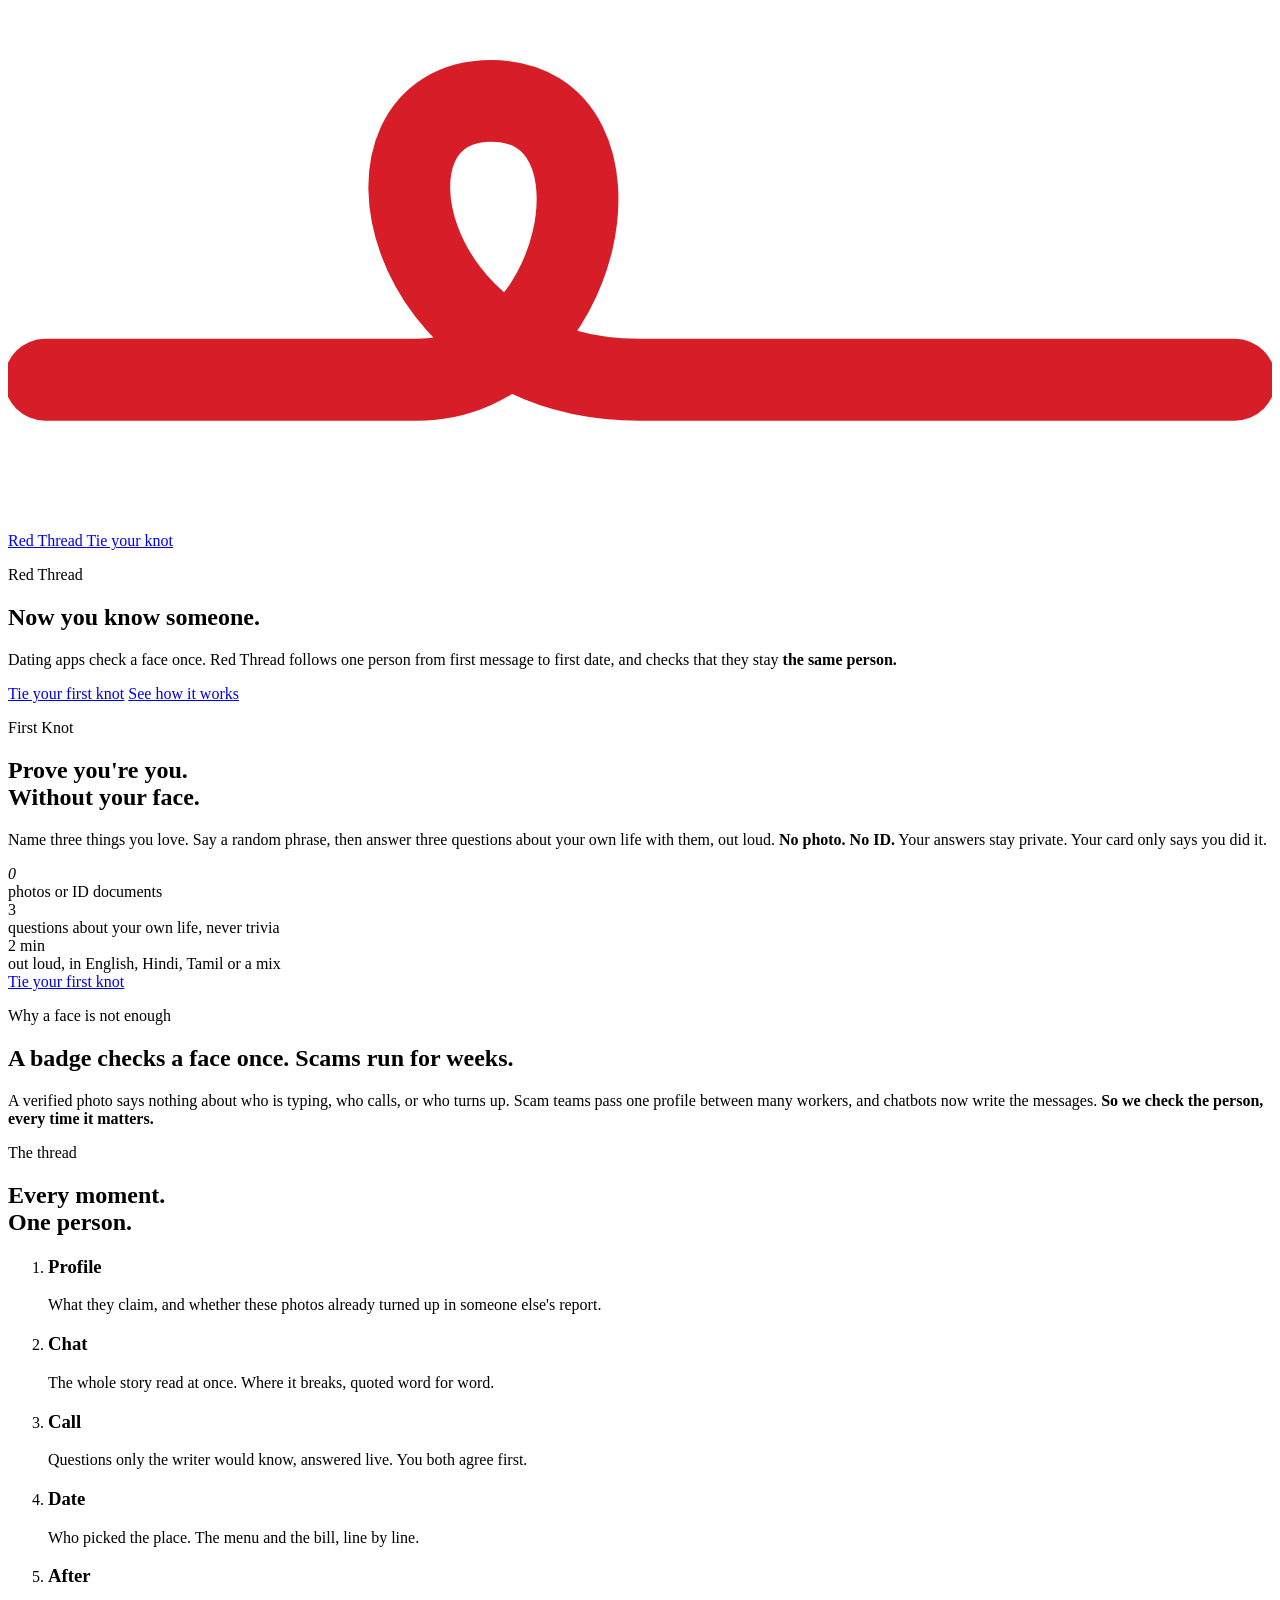
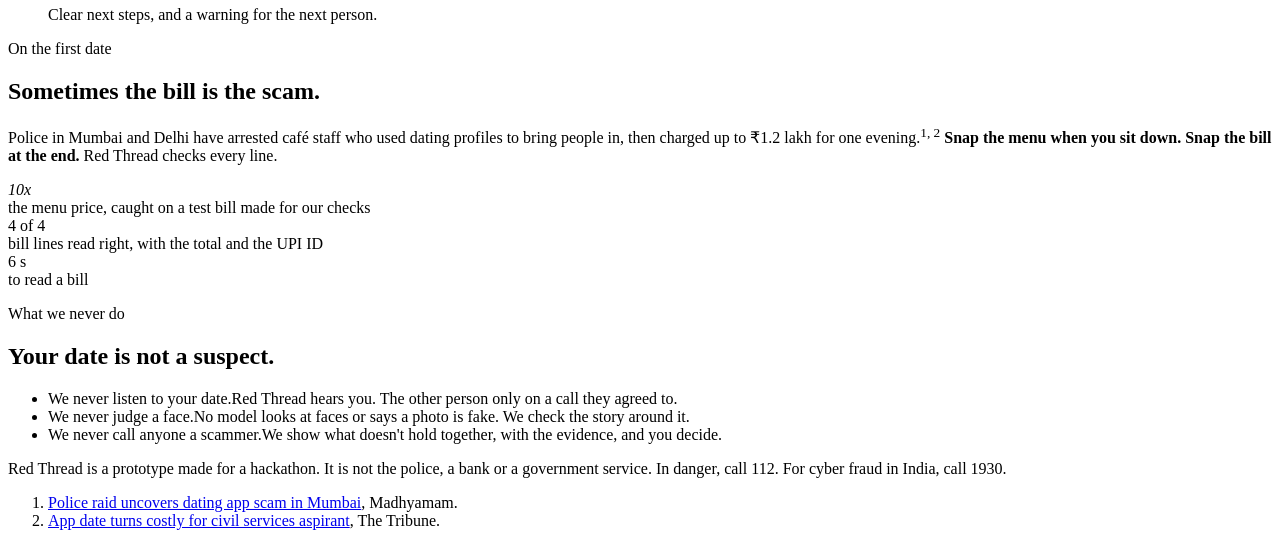
==== redthread/web/index.html @ 72b59d44 "Add First Knot and the web app: prove you're you, without your face A person names three interests. " ====
<!doctype html>
<html lang="en">
<head>
<meta charset="utf-8">
<meta name="viewport" content="width=device-width, initial-scale=1">
<title>Red Thread. Now you know someone.</title>
<meta name="description" content="Red Thread follows one person from first message to first date, and checks they stay the same person.">
<link rel="stylesheet" href="/static/app.css">
<link rel="icon" href="/static/knot.svg" type="image/svg+xml">
</head>
<body>
<header class="top">
  <div class="wrap">
    <a class="mark" href="/" aria-label="Red Thread home">
      <svg viewBox="0 0 34 14" aria-hidden="true"><path d="M1 10H11C15.5 10 17 2.5 13 2.5S10.5 10 17 10H33" fill="none" stroke="#d71e28" stroke-width="2.2" stroke-linecap="round"/></svg>
      Red Thread
    </a>
    <a class="btn btn-red" href="/knot">Tie your knot</a>
  </div>
</header>

<main>
  <section class="band">
    <div class="wrap center reveal">
      <p class="eyebrow">Red Thread</p>
      <h1 class="display">Now you know someone.</h1>
      <p class="lede">Dating apps check a face once. Red Thread follows one person from first message to first date, and checks that they stay <strong>the same person.</strong></p>
      <div class="actions">
        <a class="btn btn-red" href="/knot">Tie your first knot</a>
        <a class="link" href="#how">See how it works</a>
      </div>
    </div>
  </section>

  <div class="seam" aria-hidden="true"><i></i><b></b></div>

  <section class="band alt" id="knot">
    <div class="wrap reveal">
      <p class="eyebrow">First Knot</p>
      <h2 class="headline">Prove you're you.<br>Without your face.</h2>
      <p class="lede">Name three things you love. Say a random phrase, then answer three questions about your own life with them, out loud. <strong>No photo. No ID.</strong> Your answers stay private. Your card only says you did it.</p>
      <div class="stats">
        <div class="stat"><div class="num"><em>0</em></div><div class="cap">photos or ID documents</div></div>
        <div class="stat"><div class="num">3</div><div class="cap">questions about your own life, never trivia</div></div>
        <div class="stat"><div class="num">2 min</div><div class="cap">out loud, in English, Hindi, Tamil or a mix</div></div>
      </div>
      <div class="actions"><a class="link" href="/knot">Tie your first knot</a></div>
    </div>
  </section>

  <div class="seam" aria-hidden="true"><i></i><b></b></div>

  <section class="band">
    <div class="wrap reveal">
      <p class="eyebrow">Why a face is not enough</p>
      <h2 class="headline">A badge checks a face once. Scams run for weeks.</h2>
      <p class="lede">A verified photo says nothing about who is typing, who calls, or who turns up. Scam teams pass one profile between many workers, and chatbots now write the messages. <strong>So we check the person, every time it matters.</strong></p>
    </div>
  </section>

  <div class="seam" aria-hidden="true"><i></i><b></b></div>

  <section class="band alt" id="how">
    <div class="wrap reveal">
      <p class="eyebrow">The thread</p>
      <h2 class="headline">Every moment.<br>One person.</h2>
      <ol class="moments">
        <li><h3>Profile</h3><p>What they claim, and whether these photos already turned up in someone else's report.</p></li>
        <li><h3>Chat</h3><p>The whole story read at once. Where it breaks, quoted word for word.</p></li>
        <li><h3>Call</h3><p>Questions only the writer would know, answered live. You both agree first.</p></li>
        <li><h3>Date</h3><p>Who picked the place. The menu and the bill, line by line.</p></li>
        <li><h3>After</h3><p>Clear next steps, and a warning for the next person.</p></li>
      </ol>
    </div>
  </section>

  <div class="seam" aria-hidden="true"><i></i><b></b></div>

  <section class="band">
    <div class="wrap reveal">
      <p class="eyebrow">On the first date</p>
      <h2 class="headline">Sometimes the bill is the scam.</h2>
      <p class="lede">Police in Mumbai and Delhi have arrested café staff who used dating profiles to bring people in, then charged up to ₹1.2 lakh for one evening.<sup>1, 2</sup> <strong>Snap the menu when you sit down. Snap the bill at the end.</strong> Red Thread checks every line.</p>
      <div class="stats">
        <div class="stat"><div class="num"><em>10x</em></div><div class="cap">the menu price, caught on a test bill made for our checks</div></div>
        <div class="stat"><div class="num">4 of 4</div><div class="cap">bill lines read right, with the total and the UPI ID</div></div>
        <div class="stat"><div class="num">6 s</div><div class="cap">to read a bill</div></div>
      </div>
    </div>
  </section>

  <div class="seam" aria-hidden="true"><i></i><b></b></div>

  <section class="band alt">
    <div class="wrap reveal">
      <p class="eyebrow">What we never do</p>
      <h2 class="headline">Your date is not a suspect.</h2>
      <ul class="never">
        <li>We never listen to your date.<span>Red Thread hears you. The other person only on a call they agreed to.</span></li>
        <li>We never judge a face.<span>No model looks at faces or says a photo is fake. We check the story around it.</span></li>
        <li>We never call anyone a scammer.<span>We show what doesn't hold together, with the evidence, and you decide.</span></li>
      </ul>
    </div>
  </section>
</main>

<footer class="foot small">
  <div class="wrap">
    <p>Red Thread is a prototype made for a hackathon. It is not the police, a bank or a government service. In danger, call 112. For cyber fraud in India, call 1930.</p>
    <ol>
      <li><a href="https://madhyamamonline.com/india/police-raid-uncovers-dating-app-scam-in-mumbai-1511823" rel="noopener">Police raid uncovers dating app scam in Mumbai</a>, Madhyamam.</li>
      <li><a href="https://www.tribuneindia.com/news/delhi/app-date-turns-costly-for-civil-services-aspirant-635145" rel="noopener">App date turns costly for civil services aspirant</a>, The Tribune.</li>
    </ol>
  </div>
</footer>
<script type="module" src="/static/app.js"></script>
</body>
</html>
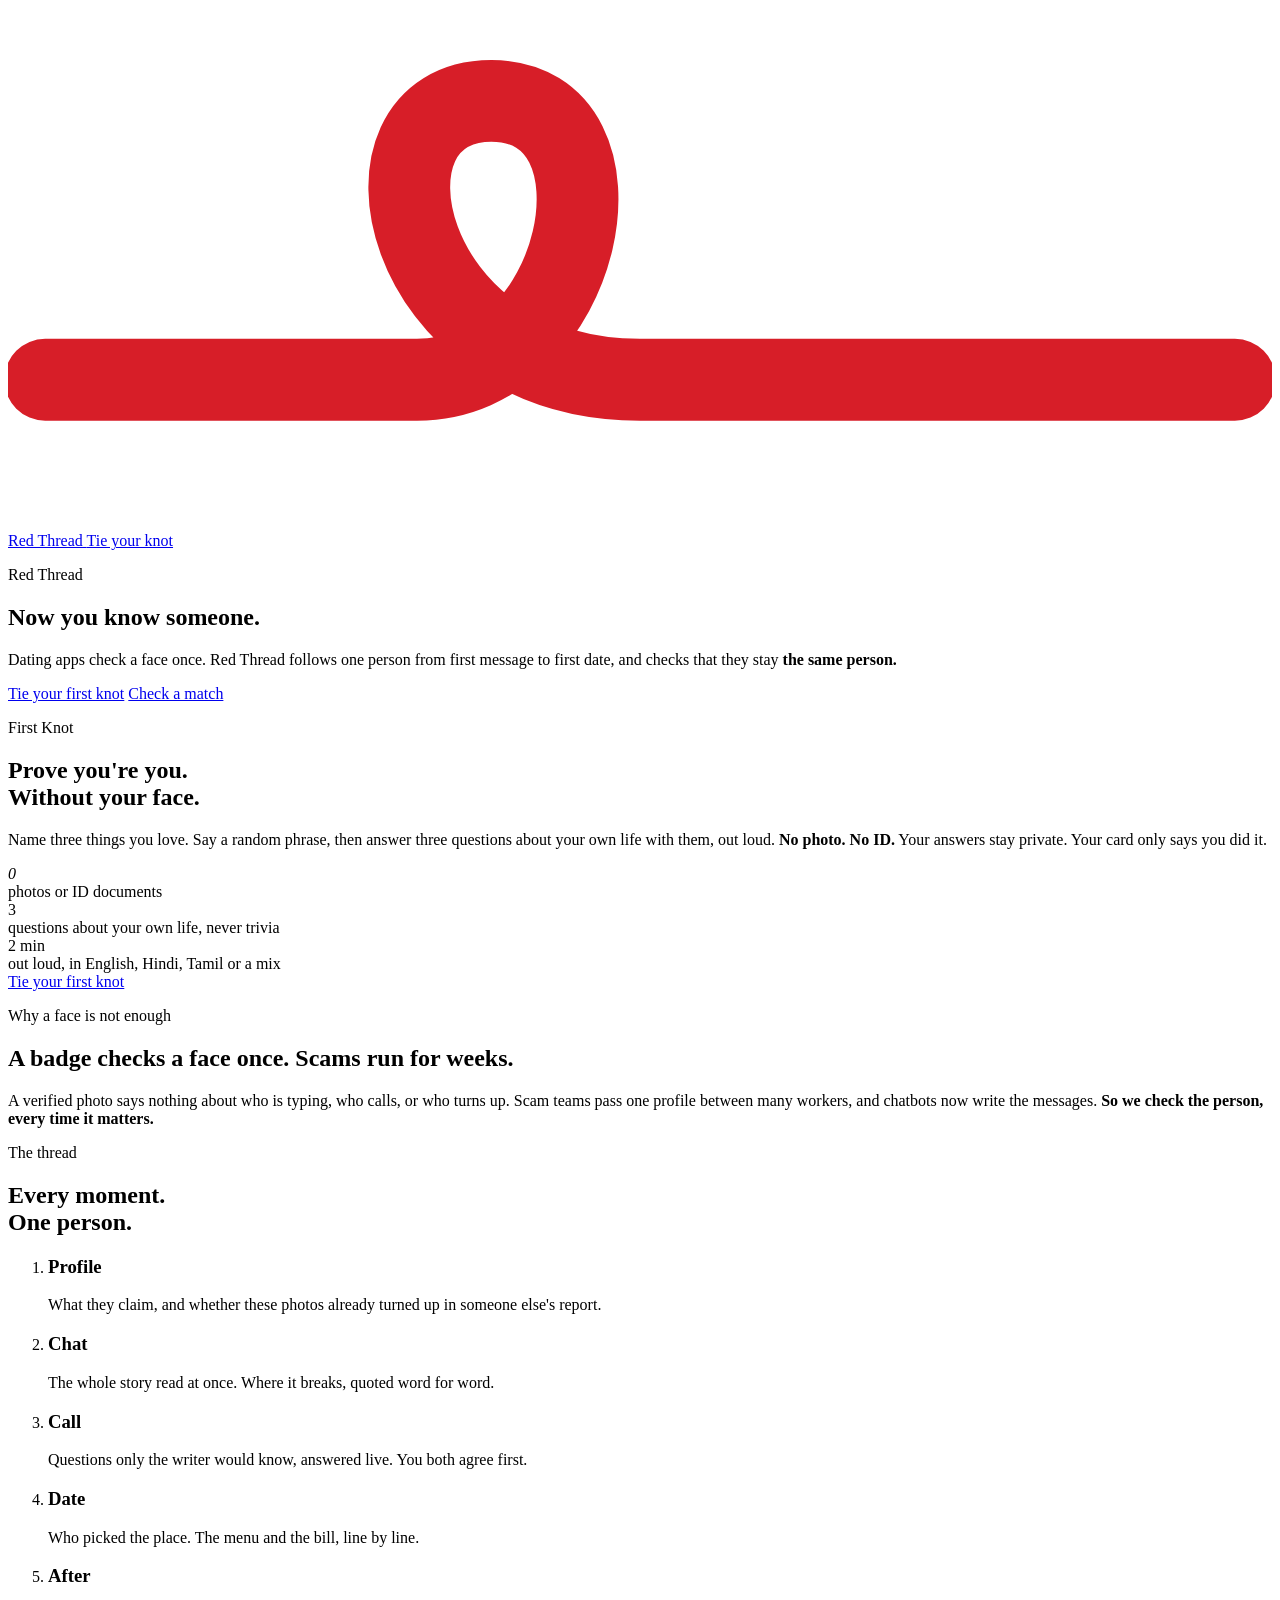
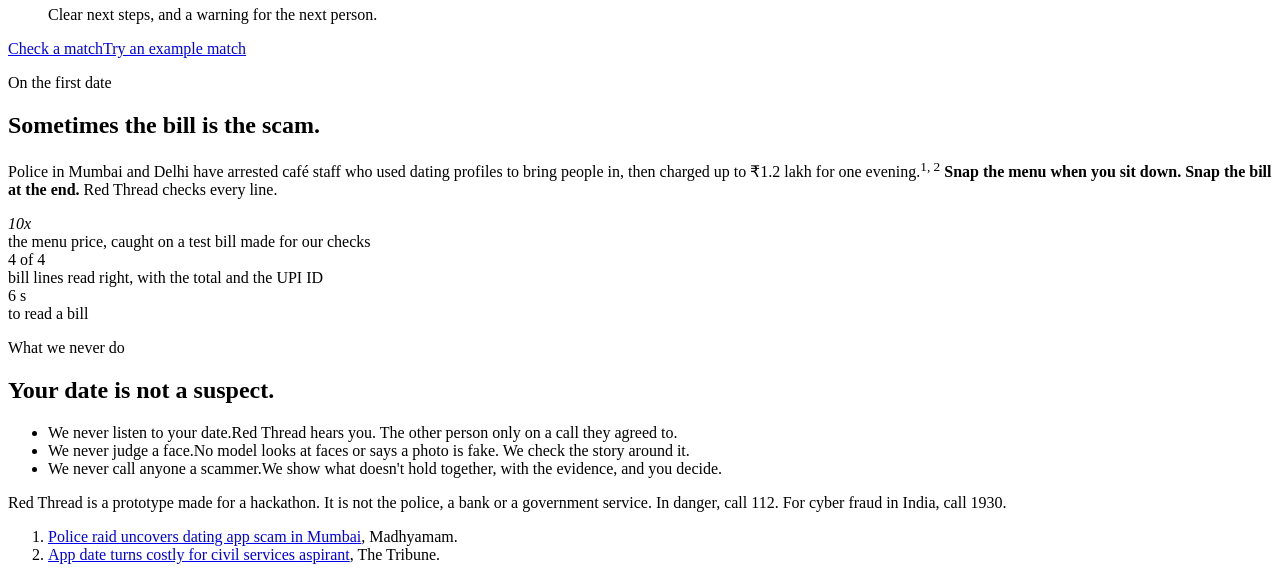
==== commit ec8bfe6d: "Add the match thread: profile, chat, story breaks and checks with sources A person adds a match's pr" ====
--- a/redthread/web/index.html
+++ b/redthread/web/index.html
@@ -27,7 +27,7 @@
       <p class="lede">Dating apps check a face once. Red Thread follows one person from first message to first date, and checks that they stay <strong>the same person.</strong></p>
       <div class="actions">
         <a class="btn btn-red" href="/knot">Tie your first knot</a>
-        <a class="link" href="#how">See how it works</a>
+        <a class="link" href="/match">Check a match</a>
       </div>
     </div>
   </section>
@@ -71,6 +71,7 @@
         <li><h3>Date</h3><p>Who picked the place. The menu and the bill, line by line.</p></li>
         <li><h3>After</h3><p>Clear next steps, and a warning for the next person.</p></li>
       </ol>
+      <div class="actions"><a class="btn btn-red" href="/match">Check a match</a><a class="link" href="/match">Try an example match</a></div>
     </div>
   </section>
 
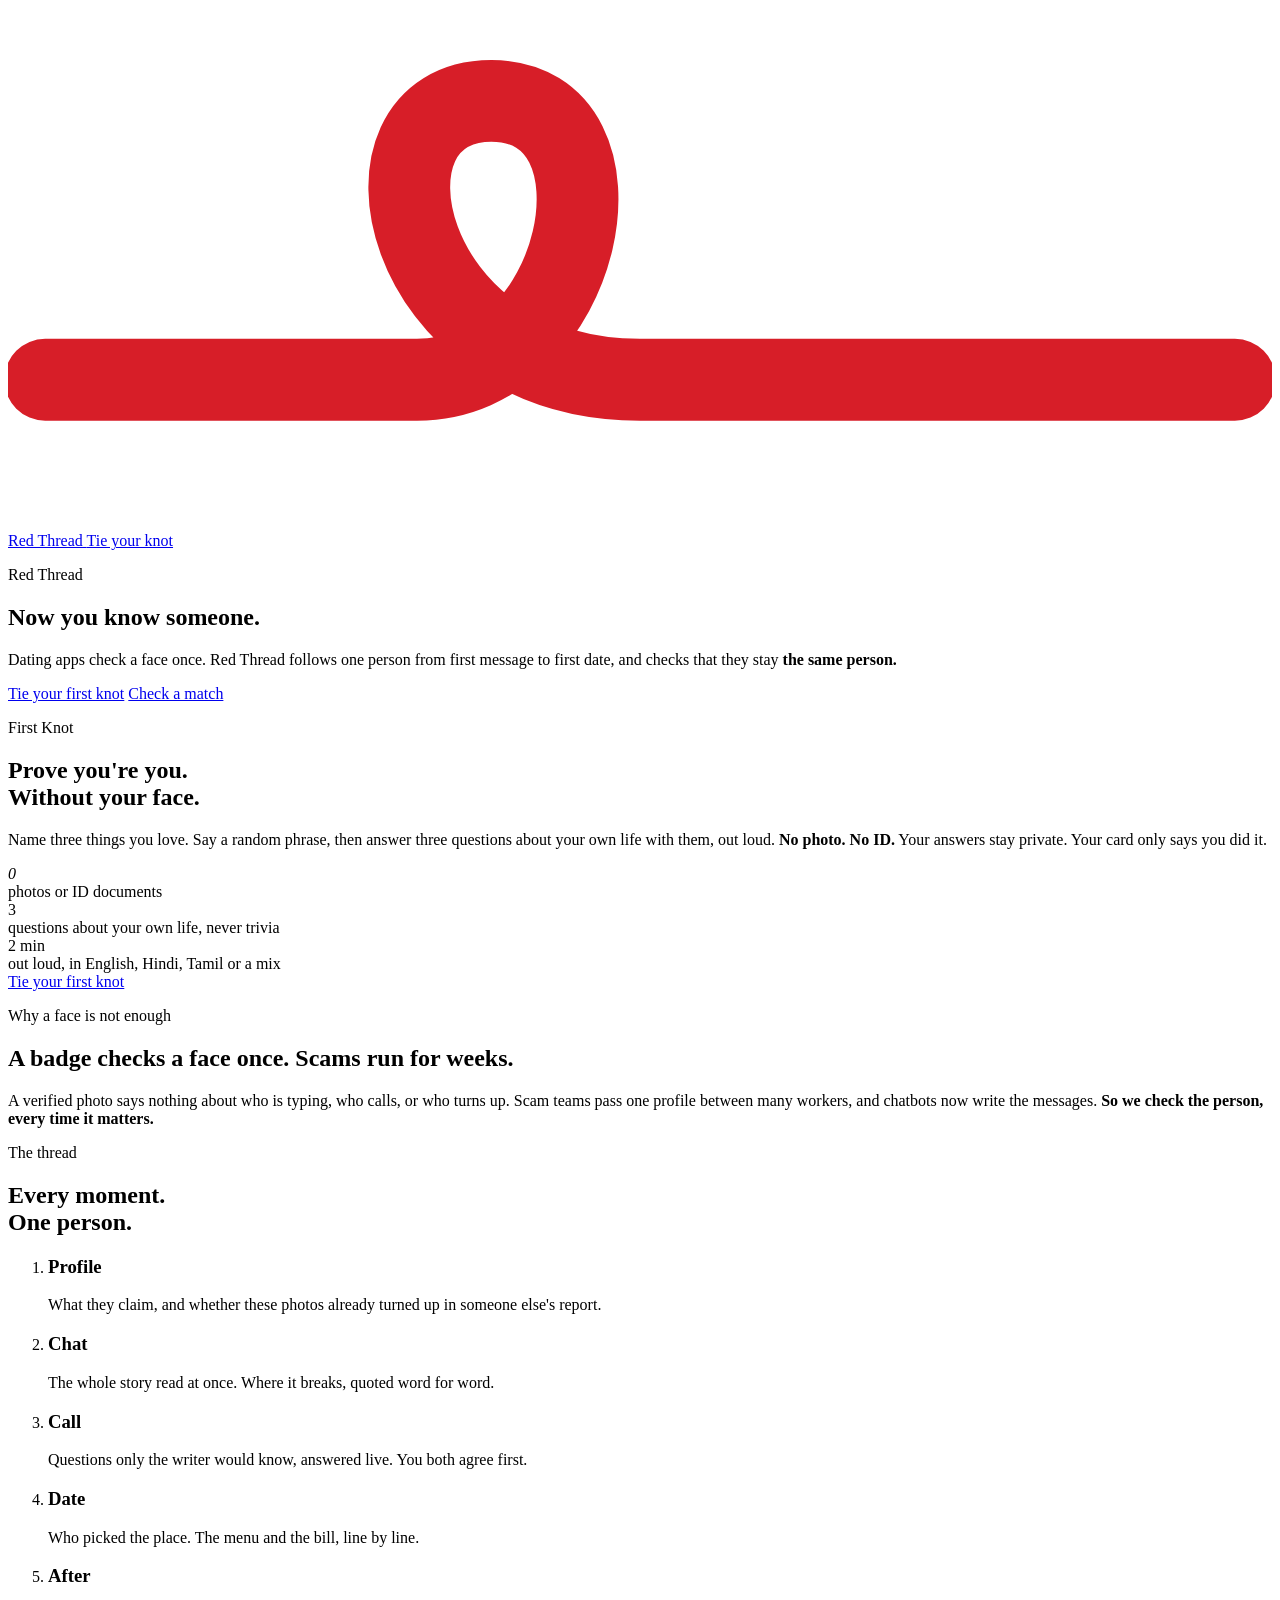
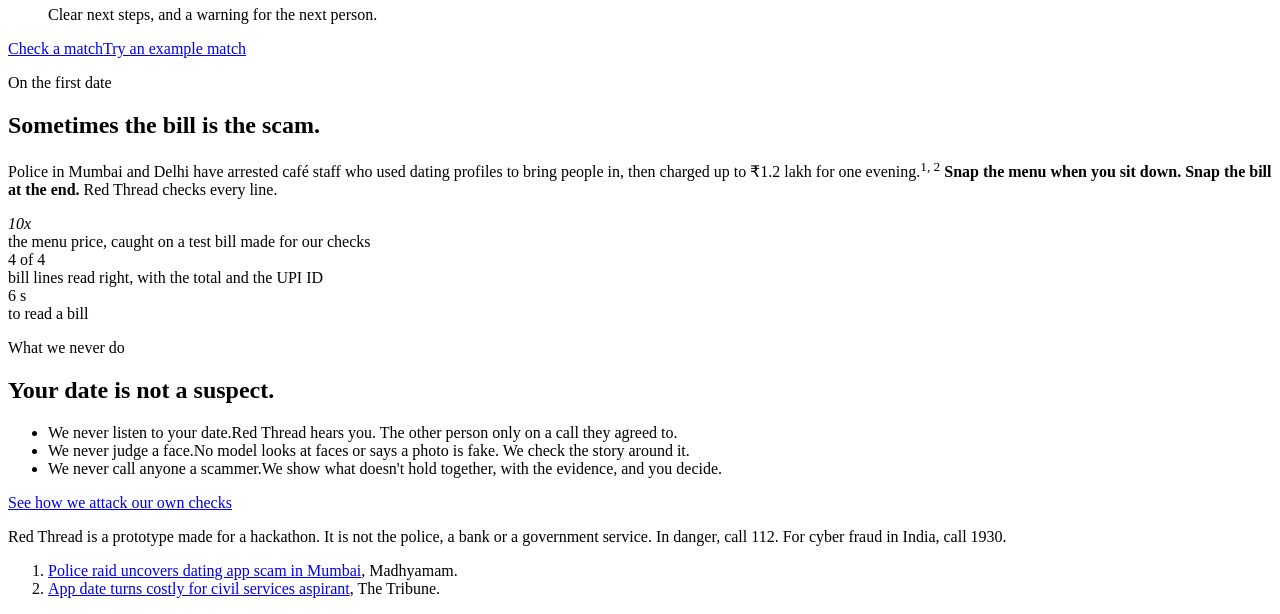
==== commit e63935dc: "Add the test lab: Meta models attack our own checks Muse Image prints ten bills from numbers we choo" ====
--- a/redthread/web/index.html
+++ b/redthread/web/index.html
@@ -101,6 +101,7 @@
         <li>We never judge a face.<span>No model looks at faces or says a photo is fake. We check the story around it.</span></li>
         <li>We never call anyone a scammer.<span>We show what doesn't hold together, with the evidence, and you decide.</span></li>
       </ul>
+      <div class="actions"><a class="link" href="/lab">See how we attack our own checks</a></div>
     </div>
   </section>
 </main>
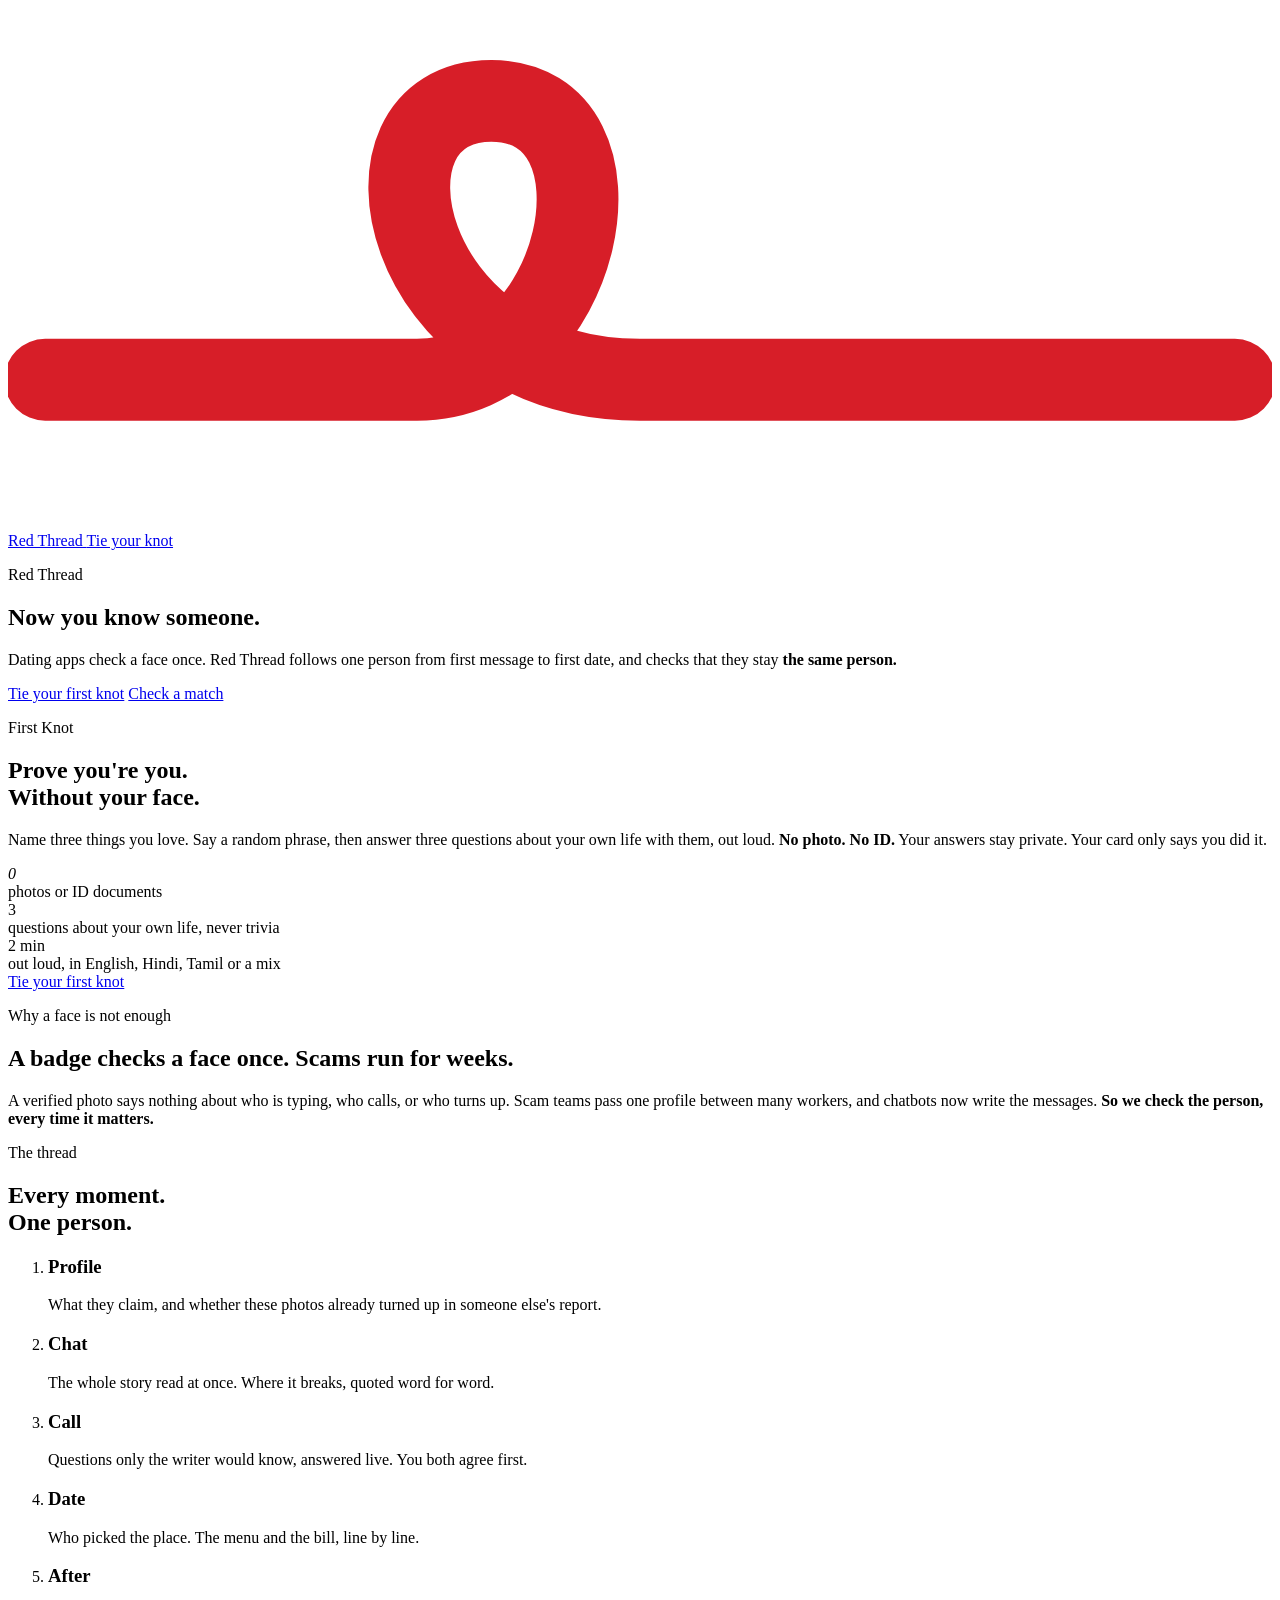
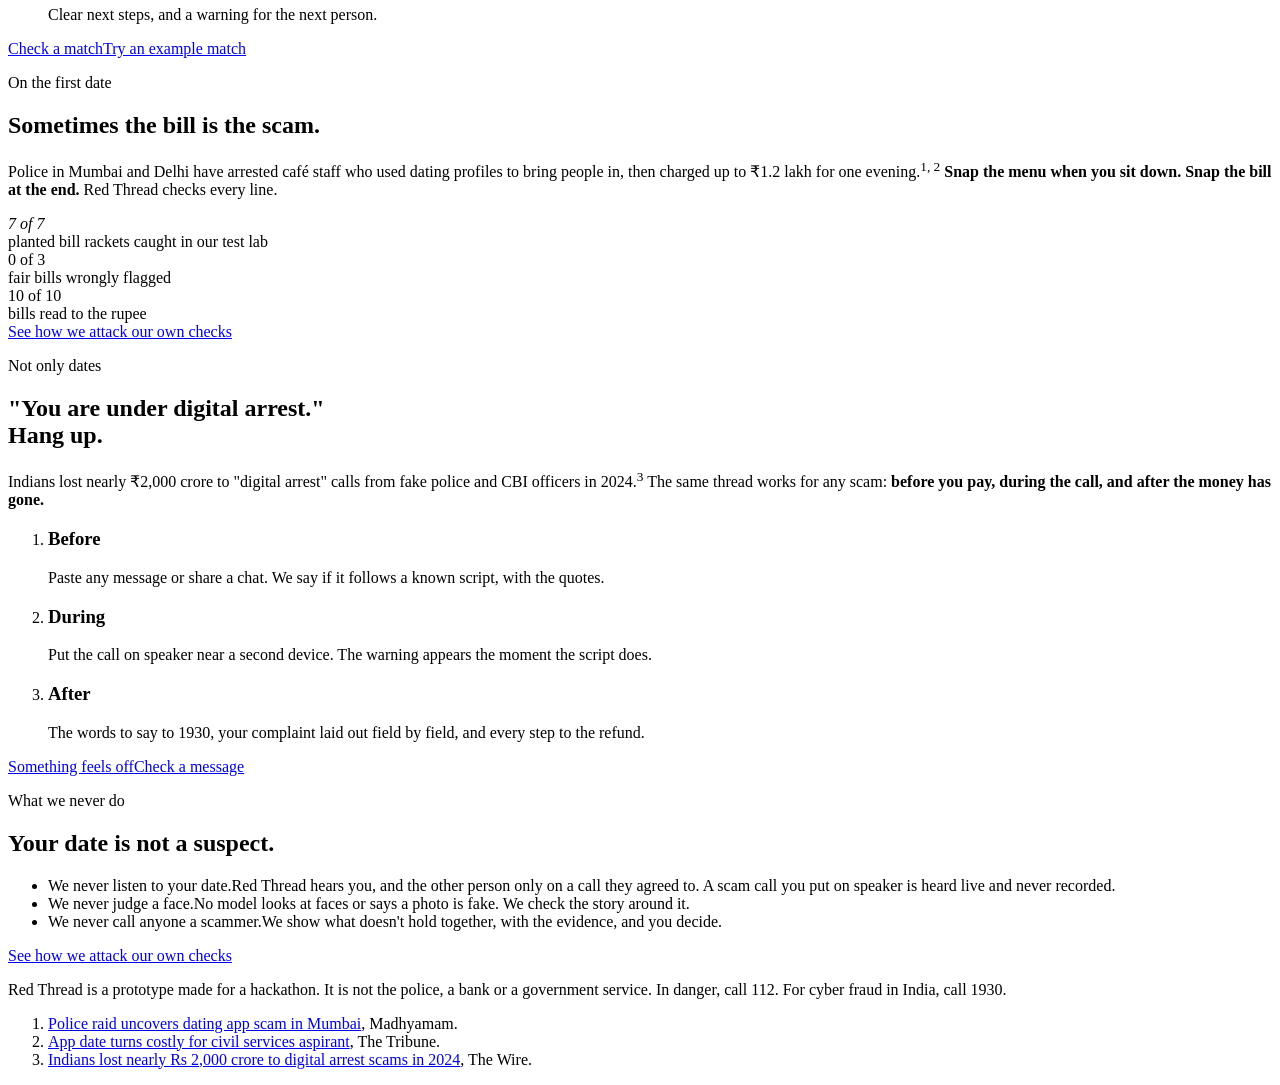
==== commit 81949d3d: "Add the scam check: one chat for any scam, and listen mode for a live call The engine built for the " ====
--- a/redthread/web/index.html
+++ b/redthread/web/index.html
@@ -83,10 +83,27 @@
       <h2 class="headline">Sometimes the bill is the scam.</h2>
       <p class="lede">Police in Mumbai and Delhi have arrested café staff who used dating profiles to bring people in, then charged up to ₹1.2 lakh for one evening.<sup>1, 2</sup> <strong>Snap the menu when you sit down. Snap the bill at the end.</strong> Red Thread checks every line.</p>
       <div class="stats">
-        <div class="stat"><div class="num"><em>10x</em></div><div class="cap">the menu price, caught on a test bill made for our checks</div></div>
-        <div class="stat"><div class="num">4 of 4</div><div class="cap">bill lines read right, with the total and the UPI ID</div></div>
-        <div class="stat"><div class="num">6 s</div><div class="cap">to read a bill</div></div>
+        <div class="stat"><div class="num"><em>7 of 7</em></div><div class="cap">planted bill rackets caught in our test lab</div></div>
+        <div class="stat"><div class="num">0 of 3</div><div class="cap">fair bills wrongly flagged</div></div>
+        <div class="stat"><div class="num">10 of 10</div><div class="cap">bills read to the rupee</div></div>
       </div>
+      <div class="actions"><a class="link" href="/lab">See how we attack our own checks</a></div>
+    </div>
+  </section>
+
+  <div class="seam" aria-hidden="true"><i></i><b></b></div>
+
+  <section class="band alt" id="any-scam">
+    <div class="wrap reveal">
+      <p class="eyebrow">Not only dates</p>
+      <h2 class="headline">"You are under digital arrest."<br>Hang up.</h2>
+      <p class="lede">Indians lost nearly ₹2,000 crore to "digital arrest" calls from fake police and CBI officers in 2024.<sup>3</sup> The same thread works for any scam: <strong>before you pay, during the call, and after the money has gone.</strong></p>
+      <ol class="moments">
+        <li><h3>Before</h3><p>Paste any message or share a chat. We say if it follows a known script, with the quotes.</p></li>
+        <li><h3>During</h3><p>Put the call on speaker near a second device. The warning appears the moment the script does.</p></li>
+        <li><h3>After</h3><p>The words to say to 1930, your complaint laid out field by field, and every step to the refund.</p></li>
+      </ol>
+      <div class="actions"><a class="btn btn-red" href="/shield">Something feels off</a><a class="link" href="/shield">Check a message</a></div>
     </div>
   </section>
 
@@ -97,7 +114,7 @@
       <p class="eyebrow">What we never do</p>
       <h2 class="headline">Your date is not a suspect.</h2>
       <ul class="never">
-        <li>We never listen to your date.<span>Red Thread hears you. The other person only on a call they agreed to.</span></li>
+        <li>We never listen to your date.<span>Red Thread hears you, and the other person only on a call they agreed to. A scam call you put on speaker is heard live and never recorded.</span></li>
         <li>We never judge a face.<span>No model looks at faces or says a photo is fake. We check the story around it.</span></li>
         <li>We never call anyone a scammer.<span>We show what doesn't hold together, with the evidence, and you decide.</span></li>
       </ul>
@@ -112,6 +129,7 @@
     <ol>
       <li><a href="https://madhyamamonline.com/india/police-raid-uncovers-dating-app-scam-in-mumbai-1511823" rel="noopener">Police raid uncovers dating app scam in Mumbai</a>, Madhyamam.</li>
       <li><a href="https://www.tribuneindia.com/news/delhi/app-date-turns-costly-for-civil-services-aspirant-635145" rel="noopener">App date turns costly for civil services aspirant</a>, The Tribune.</li>
+      <li><a href="https://thewire.in/tech/indians-lost-nearly-rs-2000-crore-to-digital-arrest-scams-in-2024-report" rel="noopener">Indians lost nearly Rs 2,000 crore to digital arrest scams in 2024</a>, The Wire.</li>
     </ol>
   </div>
 </footer>
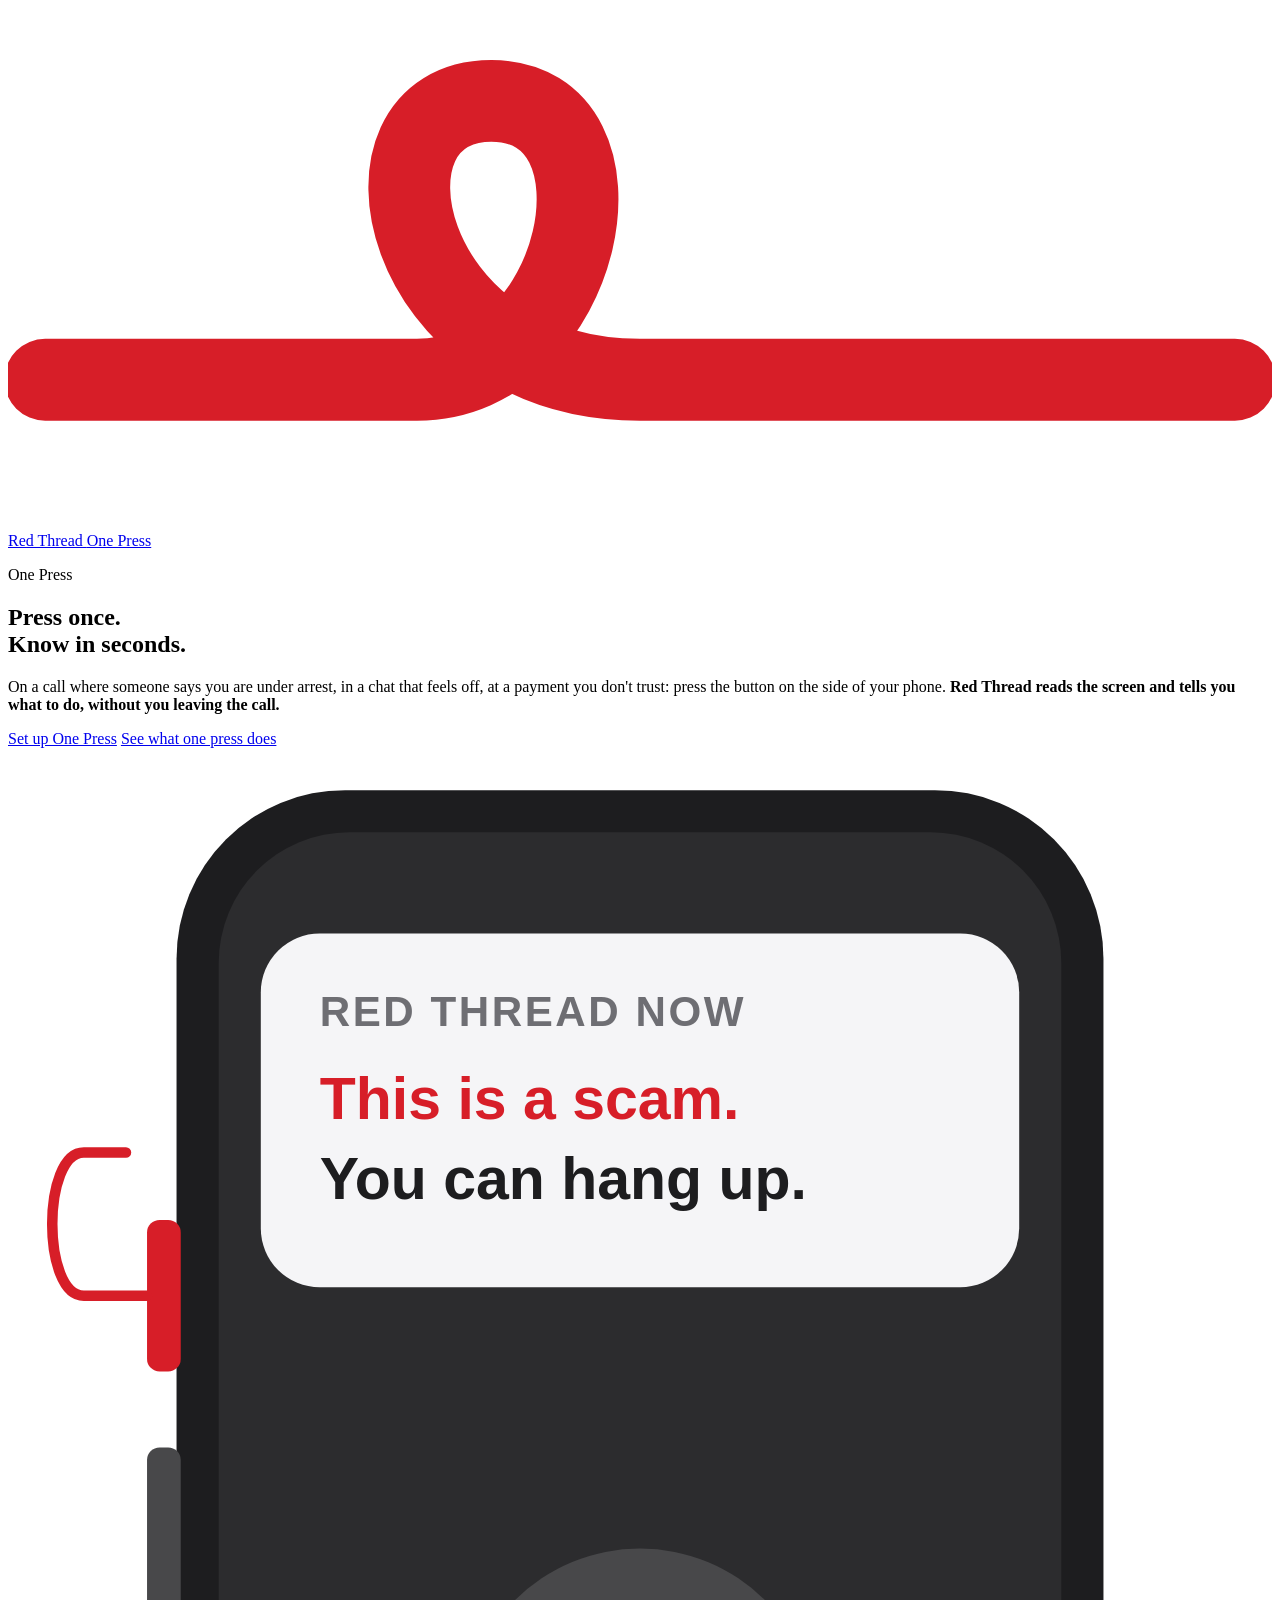
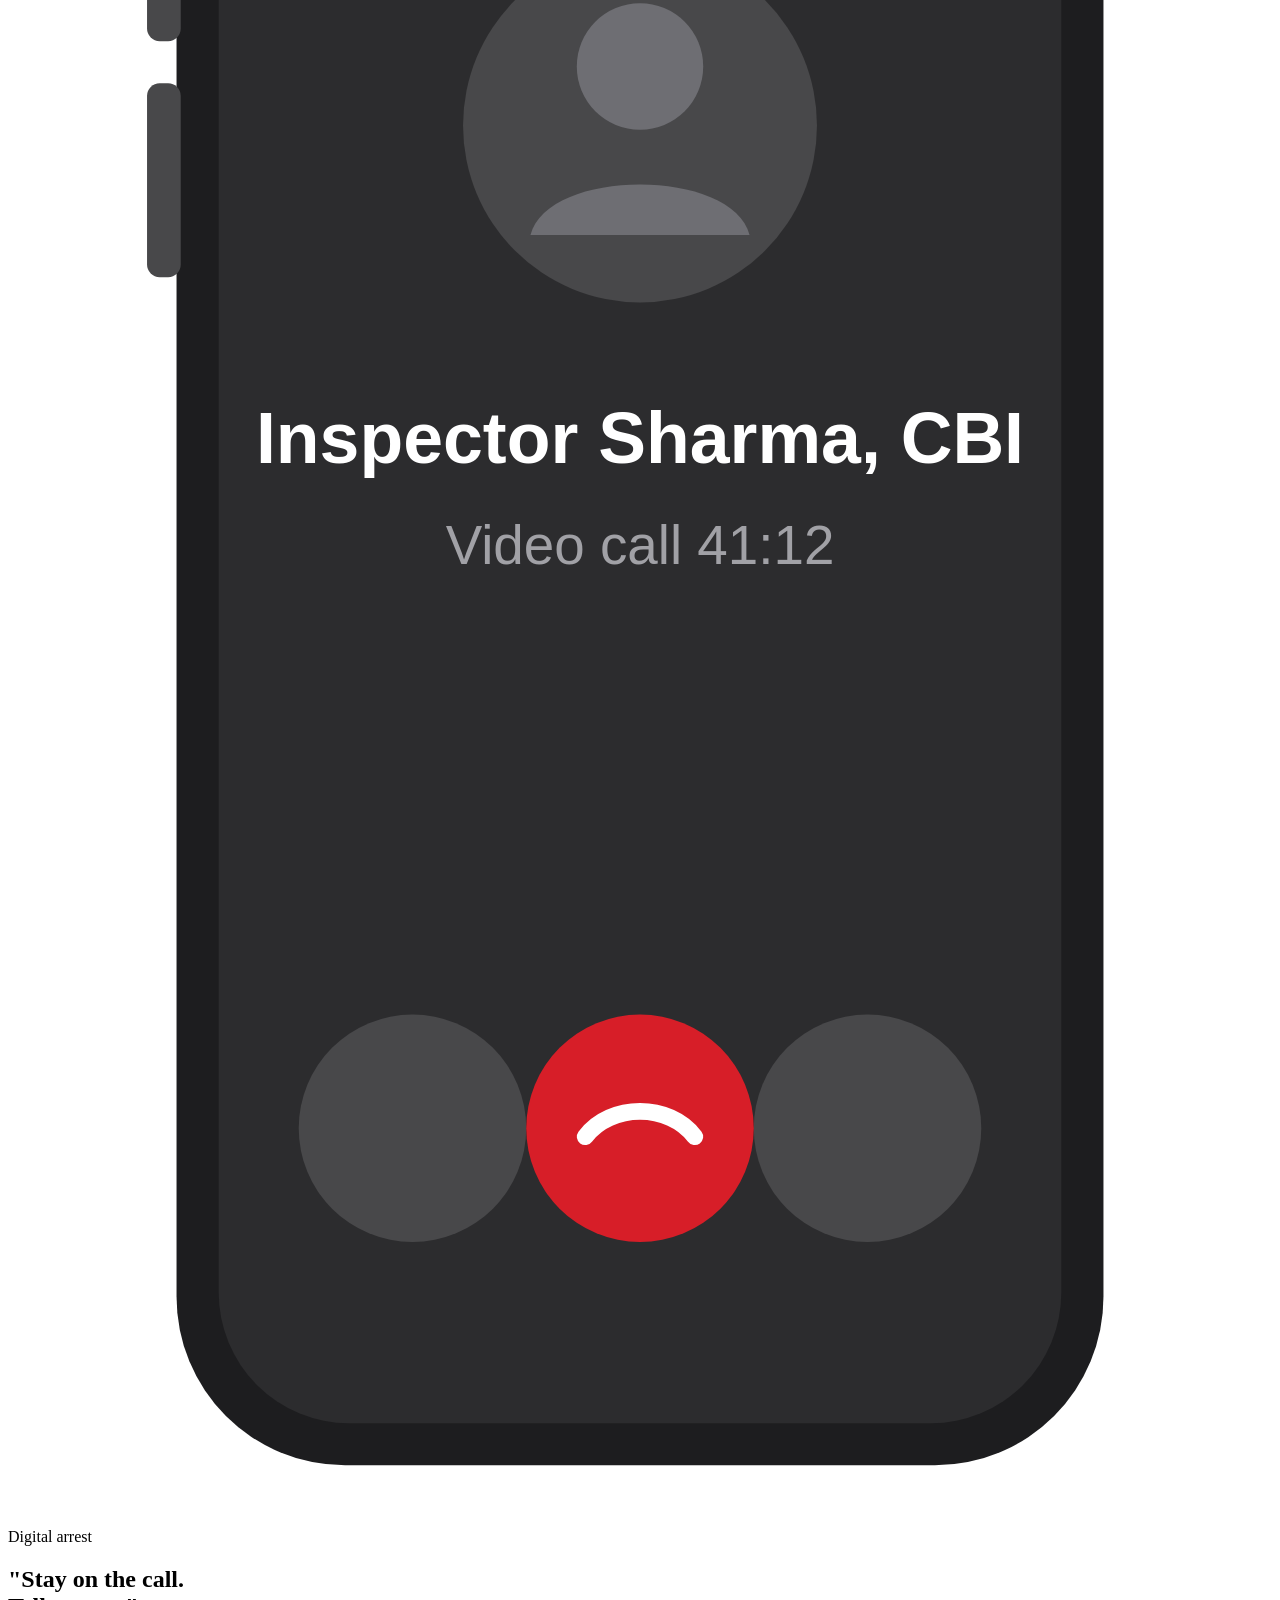
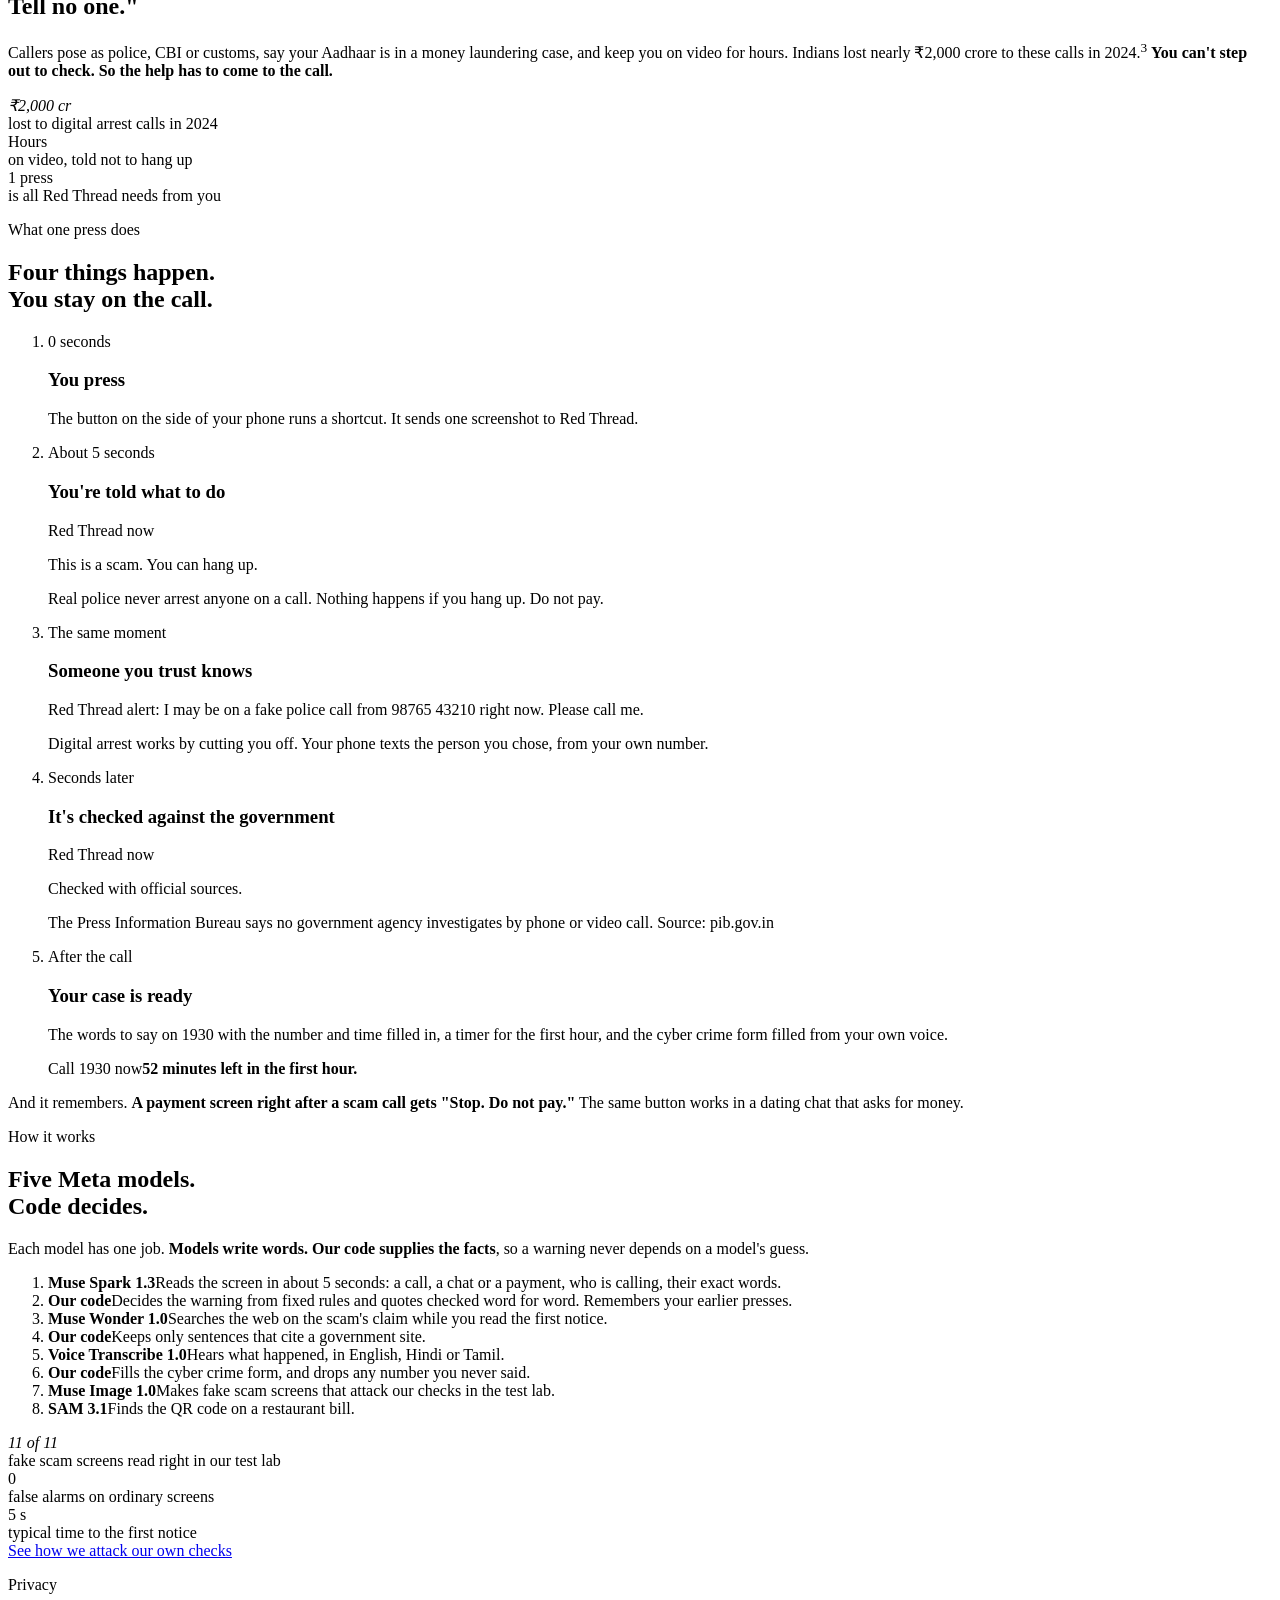
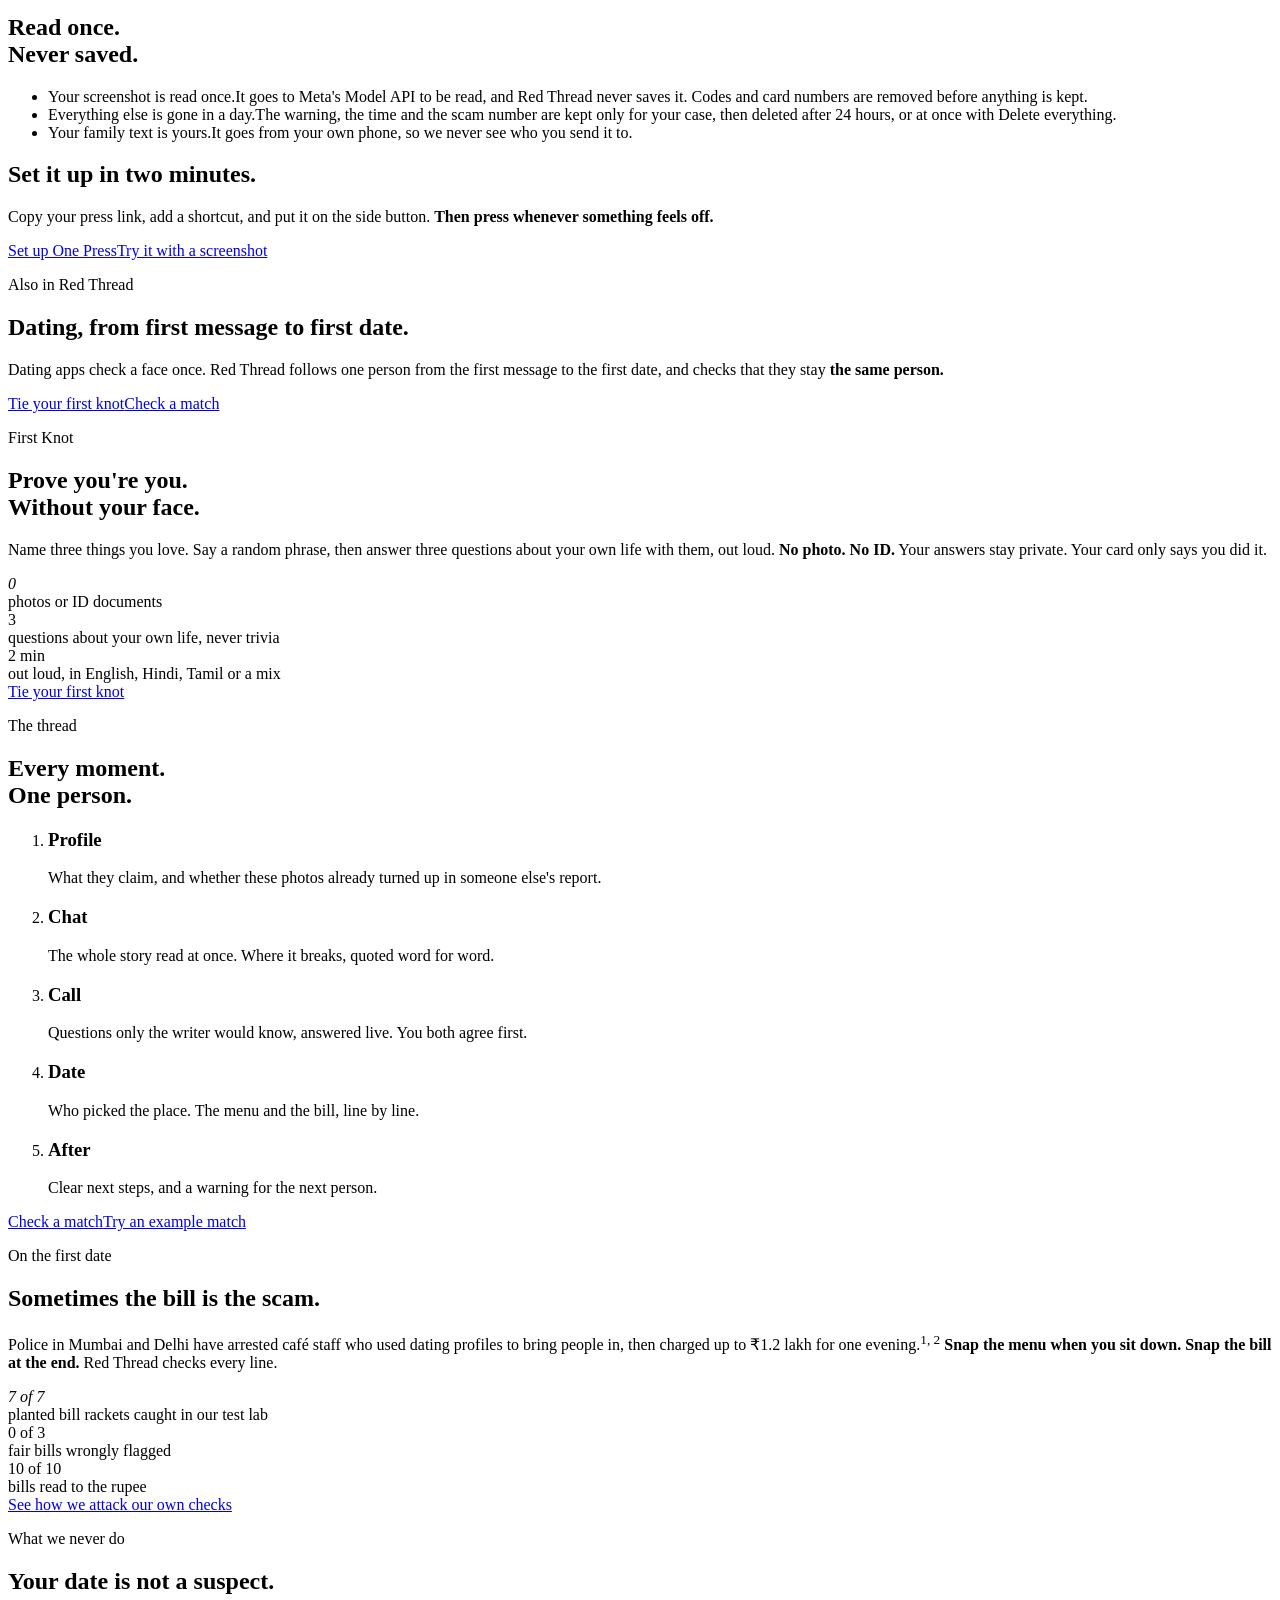
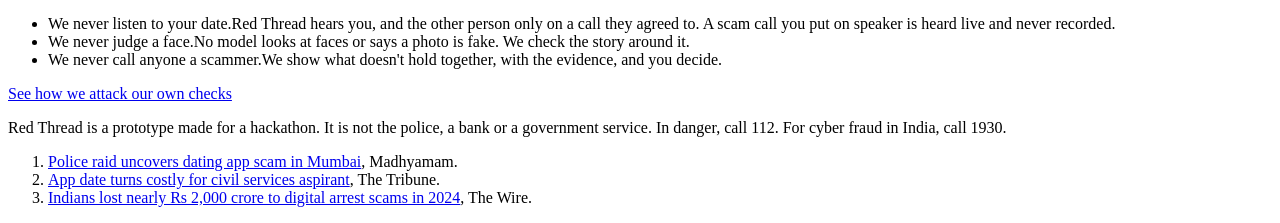
==== commit c55eb984: "Open the home page with One Press: the phone, four moments, the model layers A drawn phone with the " ====
--- a/redthread/web/index.html
+++ b/redthread/web/index.html
@@ -3,8 +3,8 @@
 <head>
 <meta charset="utf-8">
 <meta name="viewport" content="width=device-width, initial-scale=1">
-<title>Red Thread. Now you know someone.</title>
-<meta name="description" content="Red Thread follows one person from first message to first date, and checks they stay the same person.">
+<title>Red Thread. Press once. Know in seconds.</title>
+<meta name="description" content="Press the side button of your phone during a scam call or chat. Red Thread reads the screen and tells you what to do in seconds.">
 <link rel="stylesheet" href="/static/app.css">
 <link rel="icon" href="/static/knot.svg" type="image/svg+xml">
 </head>
@@ -15,20 +15,161 @@
       <svg viewBox="0 0 34 14" aria-hidden="true"><path d="M1 10H11C15.5 10 17 2.5 13 2.5S10.5 10 17 10H33" fill="none" stroke="#d71e28" stroke-width="2.2" stroke-linecap="round"/></svg>
       Red Thread
     </a>
-    <a class="btn btn-red" href="/knot">Tie your knot</a>
+    <a class="btn btn-red" href="/press">One Press</a>
   </div>
 </header>
 
 <main>
+  <section class="band hero-press">
+    <div class="wrap hero-grid reveal">
+      <div>
+        <p class="eyebrow">One Press</p>
+        <h1 class="display">Press once.<br>Know in seconds.</h1>
+        <p class="lede">On a call where someone says you are under arrest, in a chat that feels off, at a payment you don't trust: press the button on the side of your phone. <strong>Red Thread reads the screen and tells you what to do, without you leaving the call.</strong></p>
+        <div class="actions">
+          <a class="btn btn-red" href="/press">Set up One Press</a>
+          <a class="link" href="#one-press">See what one press does</a>
+        </div>
+      </div>
+      <svg class="phone-art" viewBox="0 0 300 560" role="img" aria-labelledby="phone-title">
+        <title id="phone-title">A phone on a fake police video call. The side button is pressed and a Red Thread notice says: This is a scam. You can hang up.</title>
+        <rect x="40" y="10" width="220" height="540" rx="40" fill="#1d1d1f"/>
+        <rect x="50" y="20" width="200" height="520" rx="31" fill="#2c2c2e"/>
+        <rect class="side-button" x="33" y="112" width="8" height="36" rx="3" fill="#d71e28"/>
+        <rect x="33" y="166" width="8" height="46" rx="3" fill="#48484a"/>
+        <rect x="33" y="222" width="8" height="46" rx="3" fill="#48484a"/>
+        <path class="press-thread" d="M33 130H18C8 130 8 96 18 96H28" fill="none" stroke="#d71e28" stroke-width="2.5" stroke-linecap="round"/>
+        <circle cx="150" cy="232" r="42" fill="#48484a"/>
+        <circle cx="150" cy="218" r="15" fill="#6e6e73"/>
+        <path d="M124 258C128 242 172 242 176 258" fill="#6e6e73"/>
+        <text x="150" y="312" text-anchor="middle" fill="#ffffff" font-size="17" font-weight="600" font-family="-apple-system, Segoe UI, Helvetica, Arial, sans-serif">Inspector Sharma, CBI</text>
+        <text x="150" y="336" text-anchor="middle" fill="#a1a1a6" font-size="13" font-family="-apple-system, Segoe UI, Helvetica, Arial, sans-serif">Video call  41:12</text>
+        <circle cx="96" cy="470" r="27" fill="#48484a"/>
+        <circle cx="204" cy="470" r="27" fill="#48484a"/>
+        <circle cx="150" cy="470" r="27" fill="#d71e28"/>
+        <path d="M137 472C143 464 157 464 163 472" stroke="#ffffff" stroke-width="4" fill="none" stroke-linecap="round"/>
+        <g class="phone-notice">
+          <rect x="60" y="44" width="180" height="84" rx="14" fill="#f5f5f7"/>
+          <text x="74" y="66" fill="#6e6e73" font-size="10" font-weight="600" letter-spacing="0.06em" font-family="-apple-system, Segoe UI, Helvetica, Arial, sans-serif">RED THREAD   NOW</text>
+          <text x="74" y="88" fill="#d71e28" font-size="14" font-weight="700" font-family="-apple-system, Segoe UI, Helvetica, Arial, sans-serif">This is a scam.</text>
+          <text x="74" y="107" fill="#1d1d1f" font-size="14" font-weight="600" font-family="-apple-system, Segoe UI, Helvetica, Arial, sans-serif">You can hang up.</text>
+        </g>
+      </svg>
+    </div>
+  </section>
+
+  <div class="seam" aria-hidden="true"><i></i><b></b></div>
+
+  <section class="band alt">
+    <div class="wrap reveal">
+      <p class="eyebrow">Digital arrest</p>
+      <h2 class="headline">"Stay on the call.<br>Tell no one."</h2>
+      <p class="lede">Callers pose as police, CBI or customs, say your Aadhaar is in a money laundering case, and keep you on video for hours. Indians lost nearly ₹2,000 crore to these calls in 2024.<sup>3</sup> <strong>You can't step out to check. So the help has to come to the call.</strong></p>
+      <div class="stats">
+        <div class="stat"><div class="num"><em>₹2,000 cr</em></div><div class="cap">lost to digital arrest calls in 2024</div></div>
+        <div class="stat"><div class="num">Hours</div><div class="cap">on video, told not to hang up</div></div>
+        <div class="stat"><div class="num">1 press</div><div class="cap">is all Red Thread needs from you</div></div>
+      </div>
+    </div>
+  </section>
+
+  <div class="seam" aria-hidden="true"><i></i><b></b></div>
+
+  <section class="band" id="one-press">
+    <div class="wrap reveal">
+      <p class="eyebrow">What one press does</p>
+      <h2 class="headline">Four things happen.<br>You stay on the call.</h2>
+      <ol class="press-steps">
+        <li>
+          <p class="when">0 seconds</p>
+          <h3>You press</h3>
+          <p>The button on the side of your phone runs a shortcut. It sends one screenshot to Red Thread.</p>
+        </li>
+        <li>
+          <p class="when">About 5 seconds</p>
+          <h3>You're told what to do</h3>
+          <div class="banner-demo danger"><p class="who">Red Thread <span>now</span></p><p class="title">This is a scam. You can hang up.</p><p class="body">Real police never arrest anyone on a call. Nothing happens if you hang up. Do not pay.</p></div>
+        </li>
+        <li>
+          <p class="when">The same moment</p>
+          <h3>Someone you trust knows</h3>
+          <p class="text-bubble">Red Thread alert: I may be on a fake police call from 98765 43210 right now. Please call me.</p>
+          <p>Digital arrest works by cutting you off. Your phone texts the person you chose, from your own number.</p>
+        </li>
+        <li>
+          <p class="when">Seconds later</p>
+          <h3>It's checked against the government</h3>
+          <div class="banner-demo"><p class="who">Red Thread <span>now</span></p><p class="title">Checked with official sources.</p><p class="body">The Press Information Bureau says no government agency investigates by phone or video call. Source: pib.gov.in</p></div>
+        </li>
+        <li>
+          <p class="when">After the call</p>
+          <h3>Your case is ready</h3>
+          <p>The words to say on 1930 with the number and time filled in, a timer for the first hour, and the cyber crime form filled from your own voice.</p>
+          <p class="mini-case"><span class="btn btn-red btn-small">Call 1930 now</span><b>52 minutes left in the first hour.</b></p>
+        </li>
+      </ol>
+      <p class="lede">And it remembers. <strong>A payment screen right after a scam call gets "Stop. Do not pay."</strong> The same button works in a dating chat that asks for money.</p>
+    </div>
+  </section>
+
+  <div class="seam" aria-hidden="true"><i></i><b></b></div>
+
+  <section class="band alt" id="layers">
+    <div class="wrap reveal">
+      <p class="eyebrow">How it works</p>
+      <h2 class="headline">Five Meta models.<br>Code decides.</h2>
+      <p class="lede">Each model has one job. <strong>Models write words. Our code supplies the facts</strong>, so a warning never depends on a model's guess.</p>
+      <ol class="layers">
+        <li class="model"><b>Muse Spark 1.3</b><span>Reads the screen in about 5 seconds: a call, a chat or a payment, who is calling, their exact words.</span></li>
+        <li class="code"><b>Our code</b><span>Decides the warning from fixed rules and quotes checked word for word. Remembers your earlier presses.</span></li>
+        <li class="model"><b>Muse Wonder 1.0</b><span>Searches the web on the scam's claim while you read the first notice.</span></li>
+        <li class="code"><b>Our code</b><span>Keeps only sentences that cite a government site.</span></li>
+        <li class="model"><b>Voice Transcribe 1.0</b><span>Hears what happened, in English, Hindi or Tamil.</span></li>
+        <li class="code"><b>Our code</b><span>Fills the cyber crime form, and drops any number you never said.</span></li>
+        <li class="model"><b>Muse Image 1.0</b><span>Makes fake scam screens that attack our checks in the test lab.</span></li>
+        <li class="model"><b>SAM 3.1</b><span>Finds the QR code on a restaurant bill.</span></li>
+      </ol>
+      <div class="stats">
+        <div class="stat"><div class="num"><em>11 of 11</em></div><div class="cap">fake scam screens read right in our test lab</div></div>
+        <div class="stat"><div class="num">0</div><div class="cap">false alarms on ordinary screens</div></div>
+        <div class="stat"><div class="num">5 s</div><div class="cap">typical time to the first notice</div></div>
+      </div>
+      <div class="actions"><a class="link" href="/lab">See how we attack our own checks</a></div>
+    </div>
+  </section>
+
+  <div class="seam" aria-hidden="true"><i></i><b></b></div>
+
   <section class="band">
+    <div class="wrap reveal">
+      <p class="eyebrow">Privacy</p>
+      <h2 class="headline">Read once.<br>Never saved.</h2>
+      <ul class="never">
+        <li>Your screenshot is read once.<span>It goes to Meta's Model API to be read, and Red Thread never saves it. Codes and card numbers are removed before anything is kept.</span></li>
+        <li>Everything else is gone in a day.<span>The warning, the time and the scam number are kept only for your case, then deleted after 24 hours, or at once with Delete everything.</span></li>
+        <li>Your family text is yours.<span>It goes from your own phone, so we never see who you send it to.</span></li>
+      </ul>
+    </div>
+  </section>
+
+  <div class="seam" aria-hidden="true"><i></i><b></b></div>
+
+  <section class="band alt">
     <div class="wrap center reveal">
-      <p class="eyebrow">Red Thread</p>
-      <h1 class="display">Now you know someone.</h1>
-      <p class="lede">Dating apps check a face once. Red Thread follows one person from first message to first date, and checks that they stay <strong>the same person.</strong></p>
-      <div class="actions">
-        <a class="btn btn-red" href="/knot">Tie your first knot</a>
-        <a class="link" href="/match">Check a match</a>
-      </div>
+      <h2 class="headline">Set it up in two minutes.</h2>
+      <p class="lede">Copy your press link, add a shortcut, and put it on the side button. <strong>Then press whenever something feels off.</strong></p>
+      <div class="actions"><a class="btn btn-red" href="/press">Set up One Press</a><a class="link" href="/press">Try it with a screenshot</a></div>
+    </div>
+  </section>
+
+  <div class="seam" aria-hidden="true"><i></i><b></b></div>
+
+  <section class="band">
+    <div class="wrap reveal">
+      <p class="eyebrow">Also in Red Thread</p>
+      <h2 class="headline">Dating, from first message to first date.</h2>
+      <p class="lede">Dating apps check a face once. Red Thread follows one person from the first message to the first date, and checks that they stay <strong>the same person.</strong></p>
+      <div class="actions"><a class="btn btn-ink" href="/knot">Tie your first knot</a><a class="link" href="/match">Check a match</a></div>
     </div>
   </section>
 
@@ -45,16 +186,6 @@
         <div class="stat"><div class="num">2 min</div><div class="cap">out loud, in English, Hindi, Tamil or a mix</div></div>
       </div>
       <div class="actions"><a class="link" href="/knot">Tie your first knot</a></div>
-    </div>
-  </section>
-
-  <div class="seam" aria-hidden="true"><i></i><b></b></div>
-
-  <section class="band">
-    <div class="wrap reveal">
-      <p class="eyebrow">Why a face is not enough</p>
-      <h2 class="headline">A badge checks a face once. Scams run for weeks.</h2>
-      <p class="lede">A verified photo says nothing about who is typing, who calls, or who turns up. Scam teams pass one profile between many workers, and chatbots now write the messages. <strong>So we check the person, every time it matters.</strong></p>
     </div>
   </section>
 
@@ -88,22 +219,6 @@
         <div class="stat"><div class="num">10 of 10</div><div class="cap">bills read to the rupee</div></div>
       </div>
       <div class="actions"><a class="link" href="/lab">See how we attack our own checks</a></div>
-    </div>
-  </section>
-
-  <div class="seam" aria-hidden="true"><i></i><b></b></div>
-
-  <section class="band alt" id="any-scam">
-    <div class="wrap reveal">
-      <p class="eyebrow">Not only dates</p>
-      <h2 class="headline">"You are under digital arrest."<br>Hang up.</h2>
-      <p class="lede">Indians lost nearly ₹2,000 crore to "digital arrest" calls from fake police and CBI officers in 2024.<sup>3</sup> The same thread works for any scam: <strong>before you pay, during the call, and after the money has gone.</strong></p>
-      <ol class="moments">
-        <li><h3>Before</h3><p>Paste any message or share a chat. We say if it follows a known script, with the quotes.</p></li>
-        <li><h3>During</h3><p>Put the call on speaker near a second device. The warning appears the moment the script does.</p></li>
-        <li><h3>After</h3><p>The words to say to 1930, your complaint laid out field by field, and every step to the refund.</p></li>
-      </ol>
-      <div class="actions"><a class="btn btn-red" href="/shield">Something feels off</a><a class="link" href="/shield">Check a message</a></div>
     </div>
   </section>
 
